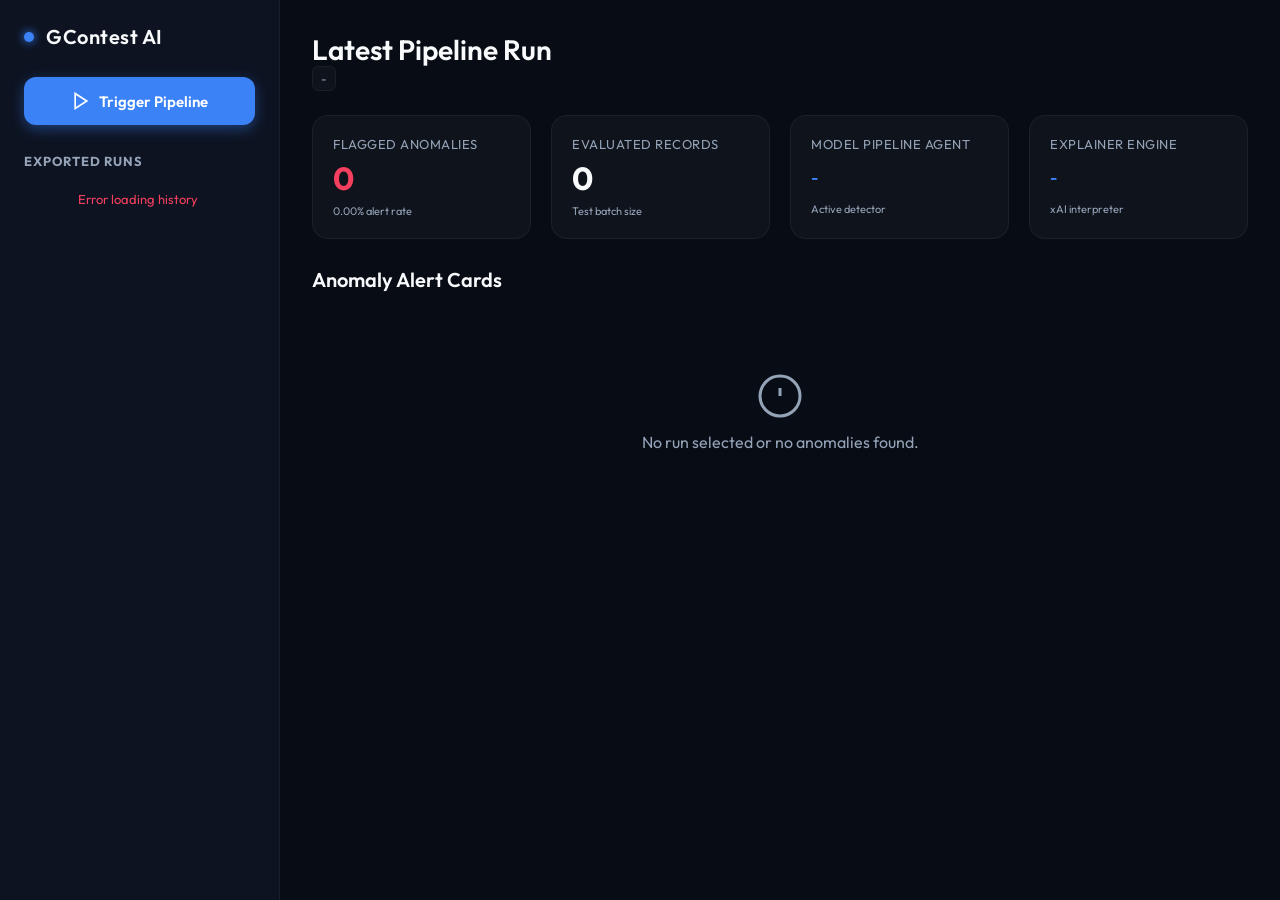
==== static/index.html @ a26f2752 "feat(web): add premium glassmorphic dark-theme dashboard UI for pipeline execution and xAI visualiza" ====
<!DOCTYPE html>
<html lang="en">
<head>
    <meta charset="UTF-8">
    <meta name="viewport" content="width=device-width, initial-scale=1.0">
    <title>GContest Fraud Pipeline Dashboard</title>
    <!-- Fonts -->
    <link rel="preconnect" href="https://fonts.googleapis.com">
    <link rel="preconnect" href="https://fonts.gstatic.com" crossorigin>
    <link href="https://fonts.googleapis.com/css2?family=Outfit:wght@300;400;500;600;700&family=JetBrains+Mono:wght@400;500&display=swap" rel="stylesheet">
    <!-- Vanilla CSS -->
    <link rel="stylesheet" href="/static/style.css">
</head>
<body class="dark-theme">
    <div class="dashboard-container">
        
        <!-- Sidebar -->
        <aside class="sidebar">
            <div class="sidebar-header">
                <div class="glow-dot"></div>
                <h2>GContest AI</h2>
            </div>
            
            <button id="runBtn" class="pulse-btn">
                <svg width="20" height="20" viewBox="0 0 24 24" fill="none" stroke="currentColor" stroke-width="2"><polygon points="5 3 19 12 5 21 5 3"></polygon></svg>
                <span>Trigger Pipeline</span>
            </button>
            
            <div class="run-history-section">
                <h3>Exported Runs</h3>
                <ul id="historyList" class="history-list">
                    <li class="loading-item">Loading history...</li>
                </ul>
            </div>
        </aside>

        <!-- Main Panel -->
        <main class="main-content">
            <header class="main-header">
                <div class="title-area">
                    <h1 id="runTitle">Latest Pipeline Run</h1>
                    <span id="runTimestamp" class="timestamp-badge">-</span>
                </div>
            </header>

            <!-- Real-time Terminal Panel -->
            <section id="terminalContainer" class="terminal-container hidden">
                <div class="terminal-header">
                    <span class="terminal-dot red"></span>
                    <span class="terminal-dot yellow"></span>
                    <span class="terminal-dot green"></span>
                    <span class="terminal-title">Console Pipeline Log</span>
                    <button id="closeTerminalBtn" class="close-terminal-btn">&times;</button>
                </div>
                <div id="terminalLog" class="terminal-log"></div>
            </section>

            <!-- Metadata Metrics -->
            <section class="metrics-grid">
                <div class="metric-card glass">
                    <div class="metric-label">Flagged Anomalies</div>
                    <div id="metricAlerts" class="metric-val text-red">0</div>
                    <div id="metricRate" class="metric-sub">0.00% alert rate</div>
                </div>
                <div class="metric-card glass">
                    <div class="metric-label">Evaluated Records</div>
                    <div id="metricTotal" class="metric-val">0</div>
                    <div class="metric-sub">Test batch size</div>
                </div>
                <div class="metric-card glass">
                    <div class="metric-label">Model Pipeline Agent</div>
                    <div id="metricModel" class="metric-val-sm">-</div>
                    <div class="metric-sub">Active detector</div>
                </div>
                <div class="metric-card glass">
                    <div class="metric-label">Explainer Engine</div>
                    <div id="metricExplainer" class="metric-val-sm">-</div>
                    <div class="metric-sub">xAI interpreter</div>
                </div>
            </section>

            <!-- Anomaly Alerts Cards List -->
            <section class="alerts-section">
                <h2>Anomaly Alert Cards</h2>
                <div id="alertsGrid" class="alerts-grid">
                    <div class="empty-state">
                        <svg width="48" height="48" viewBox="0 0 24 24" fill="none" stroke="currentColor" stroke-width="1.5"><circle cx="12" cy="12" r="10"></circle><line x1="12" y1="8" x2="12" y2="12"></line><line x1="12" y1="16" x2="12.01" y2="16"></line></svg>
                        <p>No run selected or no anomalies found.</p>
                    </div>
                </div>
            </section>
        </main>
    </div>
    <!-- Vanilla JS -->
    <script src="/static/app.js"></script>
</body>
</html>
---- static/style.css ----
/* CSS Custom Design Tokens */
:root {
    --bg-main: #080c14;
    --bg-sidebar: #0d1321;
    --glass-bg: rgba(255, 255, 255, 0.03);
    --glass-border: rgba(255, 255, 255, 0.05);
    --glass-glow: rgba(59, 130, 246, 0.15);
    --color-text-main: #f8fafc;
    --color-text-muted: #94a3b8;
    --color-accent-blue: #3b82f6;
    --color-accent-red: #f43f5e;
    --color-accent-green: #10b981;
    --font-sans: 'Outfit', sans-serif;
    --font-mono: 'JetBrains Mono', monospace;
}

* {
    margin: 0;
    padding: 0;
    box-sizing: border-box;
}

body.dark-theme {
    background-color: var(--bg-main);
    color: var(--color-text-main);
    font-family: var(--font-sans);
    min-height: 100vh;
    display: flex;
    overflow-x: hidden;
}

/* Dashboard Grid Layout */
.dashboard-container {
    display: grid;
    grid-template-columns: 280px 1fr;
    width: 100vw;
    height: 100vh;
}

/* Sidebar Styling */
.sidebar {
    background-color: var(--bg-sidebar);
    border-right: 1px solid var(--glass-border);
    padding: 24px;
    display: flex;
    flex-direction: column;
    gap: 28px;
    z-index: 10;
}

.sidebar-header {
    display: flex;
    align-items: center;
    gap: 12px;
}

.sidebar-header h2 {
    font-size: 20px;
    font-weight: 600;
    letter-spacing: 0.5px;
}

.glow-dot {
    width: 10px;
    height: 10px;
    background-color: var(--color-accent-blue);
    border-radius: 50%;
    box-shadow: 0 0 10px var(--color-accent-blue);
    animation: pulseGlow 2s infinite ease-in-out;
}

.pulse-btn {
    display: flex;
    align-items: center;
    justify-content: center;
    gap: 8px;
    background-color: var(--color-accent-blue);
    color: white;
    border: none;
    border-radius: 12px;
    padding: 14px;
    font-family: var(--font-sans);
    font-size: 15px;
    font-weight: 600;
    cursor: pointer;
    box-shadow: 0 4px 14px rgba(59, 130, 246, 0.4);
    transition: all 0.3s ease;
}

.pulse-btn:hover {
    transform: translateY(-2px);
    box-shadow: 0 6px 20px rgba(59, 130, 246, 0.6);
}

.pulse-btn:active {
    transform: translateY(0);
}

.run-history-section h3 {
    font-size: 13px;
    text-transform: uppercase;
    color: var(--color-text-muted);
    letter-spacing: 1px;
    margin-bottom: 12px;
}

.history-list {
    list-style: none;
    display: flex;
    flex-direction: column;
    gap: 10px;
    overflow-y: auto;
    max-height: calc(100vh - 220px);
    padding-right: 4px;
}

.history-list::-webkit-scrollbar {
    width: 4px;
}

.history-list::-webkit-scrollbar-thumb {
    background: var(--glass-border);
    border-radius: 4px;
}

.history-item {
    background: var(--glass-bg);
    border: 1px solid var(--glass-border);
    padding: 12px;
    border-radius: 10px;
    cursor: pointer;
    transition: all 0.25s ease;
}

.history-item:hover, .history-item.active {
    background: rgba(255, 255, 255, 0.08);
    border-color: var(--color-accent-blue);
    box-shadow: 0 0 10px rgba(59, 130, 246, 0.1);
}

.history-item .run-name {
    font-size: 14px;
    font-weight: 500;
    margin-bottom: 4px;
    word-break: break-all;
}

.history-item .run-meta {
    font-size: 11px;
    color: var(--color-text-muted);
    display: flex;
    justify-content: space-between;
}

.loading-item {
    font-size: 13px;
    color: var(--color-text-muted);
    text-align: center;
    padding: 10px;
}

/* Main Content Area */
.main-content {
    padding: 32px;
    overflow-y: auto;
    height: 100vh;
    display: flex;
    flex-direction: column;
    gap: 28px;
}

.main-header {
    display: flex;
    justify-content: space-between;
    align-items: center;
}

.main-header h1 {
    font-size: 28px;
    font-weight: 600;
}

.timestamp-badge {
    font-size: 12px;
    background: var(--glass-bg);
    border: 1px solid var(--glass-border);
    padding: 4px 8px;
    border-radius: 6px;
    color: var(--color-text-muted);
}

/* Terminal Log Panel */
.terminal-container {
    background: #04060b;
    border: 1px solid #1e293b;
    border-radius: 12px;
    display: flex;
    flex-direction: column;
    overflow: hidden;
    animation: slideDown 0.3s cubic-bezier(0.16, 1, 0.3, 1);
}

.terminal-container.hidden {
    display: none;
}

.terminal-header {
    background: #0f172a;
    padding: 10px 16px;
    display: flex;
    align-items: center;
    gap: 8px;
    border-bottom: 1px solid #1e293b;
}

.terminal-dot {
    width: 12px;
    height: 12px;
    border-radius: 50%;
}

.terminal-dot.red { background-color: #ef4444; }
.terminal-dot.yellow { background-color: #eab308; }
.terminal-dot.green { background-color: #22c55e; }

.terminal-title {
    font-family: var(--font-mono);
    font-size: 13px;
    color: var(--color-text-muted);
    margin-left: 8px;
    flex-grow: 1;
}

.close-terminal-btn {
    background: none;
    border: none;
    color: var(--color-text-muted);
    font-size: 18px;
    cursor: pointer;
}

.close-terminal-btn:hover {
    color: white;
}

.terminal-log {
    padding: 16px;
    font-family: var(--font-mono);
    font-size: 13px;
    color: #38bdf8;
    background-color: #020408;
    max-height: 250px;
    overflow-y: auto;
    white-space: pre-wrap;
    display: flex;
    flex-direction: column;
    gap: 4px;
}

/* Metrics Section */
.metrics-grid {
    display: grid;
    grid-template-columns: repeat(auto-fit, minmax(200px, 1fr));
    gap: 20px;
}

.metric-card {
    background: var(--glass-bg);
    border: 1px solid var(--glass-border);
    padding: 20px;
    border-radius: 16px;
    display: flex;
    flex-direction: column;
    gap: 6px;
    transition: box-shadow 0.3s ease;
}

.metric-card:hover {
    box-shadow: 0 4px 20px var(--glass-glow);
}

.metric-label {
    font-size: 13px;
    text-transform: uppercase;
    letter-spacing: 0.5px;
    color: var(--color-text-muted);
}

.metric-val {
    font-size: 32px;
    font-weight: 700;
}

.metric-val-sm {
    font-size: 16px;
    font-weight: 600;
    color: var(--color-accent-blue);
    word-break: break-all;
    height: 38px;
    display: flex;
    align-items: center;
}

.metric-sub {
    font-size: 11px;
    color: var(--color-text-muted);
}

.text-red {
    color: var(--color-accent-red);
}

/* Alert Cards Grid */
.alerts-section h2 {
    font-size: 20px;
    font-weight: 600;
    margin-bottom: 16px;
}

.alerts-grid {
    display: grid;
    grid-template-columns: 1fr;
    gap: 24px;
}

.anomaly-card {
    background: var(--glass-bg);
    border: 1px solid var(--glass-border);
    border-radius: 20px;
    padding: 24px;
    display: flex;
    flex-direction: column;
    gap: 20px;
    transition: all 0.3s cubic-bezier(0.25, 0.8, 0.25, 1);
}

.anomaly-card:hover {
    border-color: rgba(244, 63, 94, 0.4);
    box-shadow: 0 8px 32px rgba(244, 63, 94, 0.08);
}

/* Alert Card Inner Layout */
.card-header-row {
    display: flex;
    justify-content: space-between;
    align-items: center;
    border-bottom: 1px solid var(--glass-border);
    padding-bottom: 14px;
}

.card-badge {
    background: rgba(244, 63, 94, 0.15);
    color: var(--color-accent-red);
    border: 1px solid rgba(244, 63, 94, 0.3);
    padding: 6px 12px;
    border-radius: 20px;
    font-size: 12px;
    font-weight: 600;
}

.card-amount-area {
    text-align: right;
}

.card-amount {
    font-size: 18px;
    font-weight: 700;
}

.card-customer {
    font-size: 12px;
    color: var(--color-text-muted);
}

.card-explanation {
    background: rgba(244, 63, 94, 0.05);
    border-left: 4px solid var(--color-accent-red);
    padding: 12px 16px;
    border-radius: 4px 12px 12px 4px;
    font-size: 14px;
    line-height: 1.5;
}

/* SHAP Contributions Graphics */
.contributions-container h4 {
    font-size: 13px;
    color: var(--color-text-muted);
    text-transform: uppercase;
    letter-spacing: 0.5px;
    margin-bottom: 10px;
}

.contrib-bars-list {
    display: flex;
    flex-direction: column;
    gap: 12px;
}

.contrib-bar-item {
    display: flex;
    flex-direction: column;
    gap: 4px;
}

.contrib-bar-label {
    display: flex;
    justify-content: space-between;
    font-size: 13px;
}

.contrib-bar-label .feat-val {
    color: var(--color-text-muted);
}

.bar-track {
    background: rgba(255, 255, 255, 0.05);
    height: 8px;
    border-radius: 4px;
    overflow: hidden;
}

.bar-fill {
    height: 100%;
    border-radius: 4px;
    transition: width 0.8s ease;
}

.bar-fill.positive {
    background-color: var(--color-accent-red);
    box-shadow: 0 0 8px rgba(244, 63, 94, 0.5);
}

.bar-fill.negative {
    background-color: var(--color-accent-green);
}

/* Counterfactuals Recourse Layout */
.recourse-container {
    background: rgba(16, 185, 129, 0.04);
    border: 1px dashed rgba(16, 185, 129, 0.25);
    padding: 16px;
    border-radius: 12px;
    display: flex;
    flex-direction: column;
    gap: 8px;
}

.recourse-container h4 {
    font-size: 13px;
    color: var(--color-accent-green);
    text-transform: uppercase;
    letter-spacing: 0.5px;
}

.recourse-list {
    display: flex;
    flex-direction: column;
    gap: 6px;
    font-size: 13px;
}

.recourse-item {
    display: flex;
    justify-content: space-between;
}

.recourse-val {
    font-weight: 500;
}

/* Interactions */
.interactions-container h4 {
    font-size: 13px;
    color: var(--color-text-muted);
    text-transform: uppercase;
    letter-spacing: 0.5px;
    margin-bottom: 8px;
}

.interactions-list {
    display: flex;
    flex-direction: column;
    gap: 6px;
    font-size: 13px;
    background: var(--glass-bg);
    padding: 12px;
    border-radius: 8px;
}

.interaction-item {
    display: flex;
    justify-content: space-between;
}

.interaction-val {
    color: var(--color-accent-red);
    font-weight: 500;
}

/* Empty State */
.empty-state {
    text-align: center;
    padding: 64px;
    color: var(--color-text-muted);
    display: flex;
    flex-direction: column;
    align-items: center;
    gap: 12px;
}

/* Keyframes Animations */
@keyframes pulseGlow {
    0%, 100% {
        box-shadow: 0 0 10px rgba(59, 130, 246, 0.4);
    }
    50% {
        box-shadow: 0 0 20px rgba(59, 130, 246, 0.8);
    }
}

@keyframes slideDown {
    from {
        opacity: 0;
        transform: translateY(-20px);
    }
    to {
        opacity: 1;
        transform: translateY(0);
    }
}
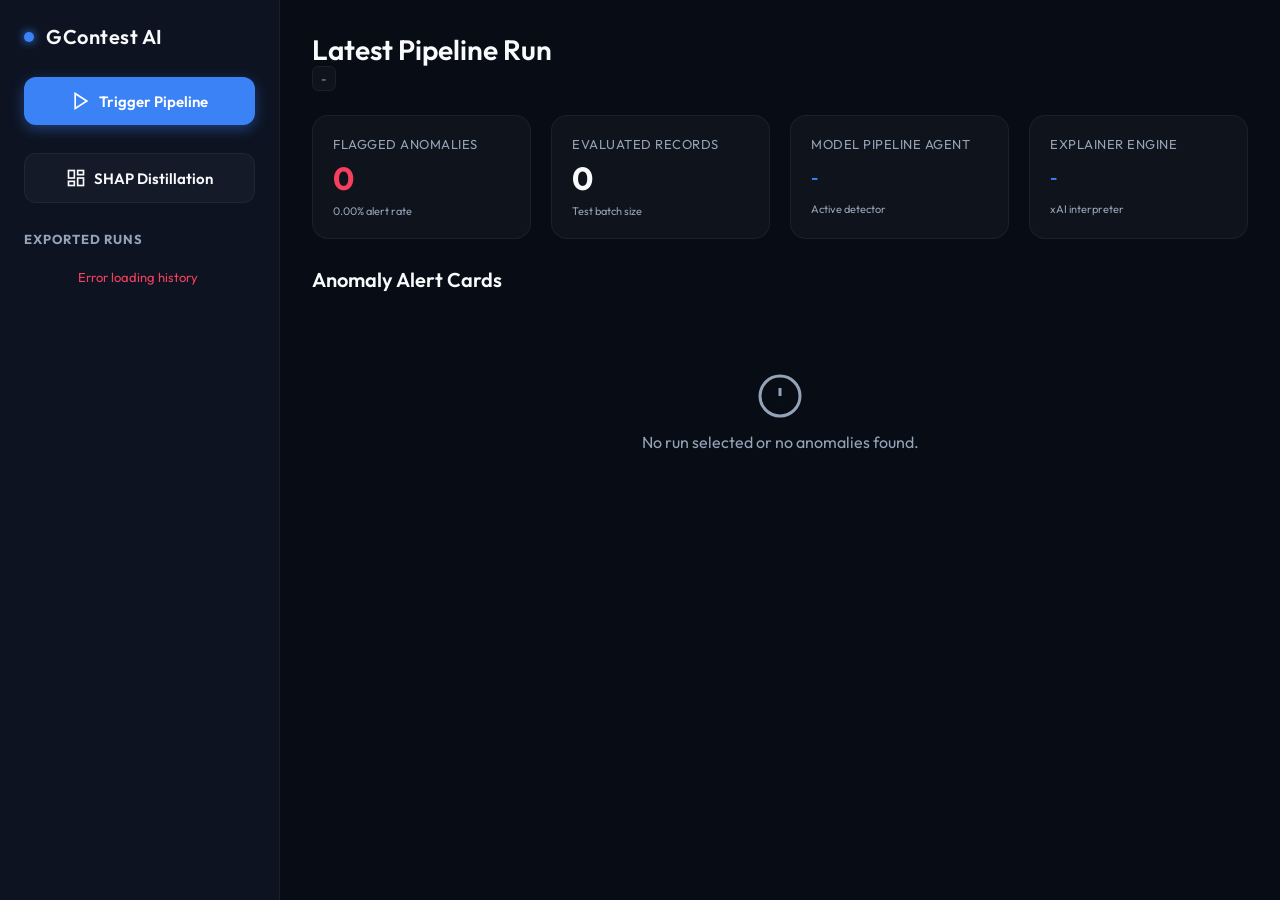
==== commit d6c6336c: "final" ====
--- a/static/index.html
+++ b/static/index.html
@@ -25,6 +25,11 @@
                 <svg width="20" height="20" viewBox="0 0 24 24" fill="none" stroke="currentColor" stroke-width="2"><polygon points="5 3 19 12 5 21 5 3"></polygon></svg>
                 <span>Trigger Pipeline</span>
             </button>
+
+            <a href="/patterns" class="nav-link-btn glass">
+                <svg width="20" height="20" viewBox="0 0 24 24" fill="none" stroke="currentColor" stroke-width="2"><rect x="3" y="3" width="7" height="9"></rect><rect x="14" y="3" width="7" height="5"></rect><rect x="14" y="12" width="7" height="9"></rect><rect x="3" y="16" width="7" height="5"></rect></svg>
+                <span>SHAP Distillation</span>
+            </a>
             
             <div class="run-history-section">
                 <h3>Exported Runs</h3>
--- a/static/style.css
+++ b/static/style.css
@@ -508,6 +508,59 @@
     gap: 12px;
 }
 
+.copy-card-btn {
+    display: flex;
+    align-items: center;
+    gap: 6px;
+    background: rgba(255, 255, 255, 0.05);
+    border: 1px solid var(--glass-border);
+    color: var(--color-text-main);
+    padding: 6px 12px;
+    border-radius: 8px;
+    font-family: var(--font-sans);
+    font-size: 12px;
+    font-weight: 500;
+    cursor: pointer;
+    transition: all 0.2s ease;
+}
+
+.copy-card-btn:hover {
+    background: rgba(255, 255, 255, 0.15);
+    border-color: var(--color-accent-blue);
+    box-shadow: 0 0 8px rgba(59, 130, 246, 0.2);
+}
+
+.confirm-fraud-btn {
+    display: flex;
+    align-items: center;
+    gap: 6px;
+    background: rgba(255, 255, 255, 0.05);
+    border: 1px solid var(--glass-border);
+    color: var(--color-text-main);
+    padding: 6px 12px;
+    border-radius: 8px;
+    font-family: var(--font-sans);
+    font-size: 12px;
+    font-weight: 500;
+    cursor: pointer;
+    transition: all 0.2s ease;
+}
+
+.confirm-fraud-btn:hover {
+    background: rgba(244, 63, 94, 0.15);
+    border-color: var(--color-accent-red);
+    color: var(--color-accent-red);
+    box-shadow: 0 0 8px rgba(244, 63, 94, 0.2);
+}
+
+.confirm-fraud-btn.confirmed {
+    background: rgba(16, 185, 129, 0.15);
+    border-color: var(--color-accent-green);
+    color: var(--color-accent-green);
+    cursor: default;
+    pointer-events: none;
+}
+
 /* Keyframes Animations */
 @keyframes pulseGlow {
     0%, 100% {
@@ -528,3 +581,329 @@
         transform: translateY(0);
     }
 }
+
+/* Navigation button inside sidebar */
+.nav-link-btn {
+    display: flex;
+    align-items: center;
+    justify-content: center;
+    gap: 8px;
+    background: var(--glass-bg);
+    border: 1px solid var(--glass-border);
+    color: var(--color-text-main);
+    text-decoration: none;
+    border-radius: 12px;
+    padding: 14px;
+    font-family: var(--font-sans);
+    font-size: 15px;
+    font-weight: 600;
+    cursor: pointer;
+    transition: all 0.3s ease;
+}
+
+.nav-link-btn:hover {
+    background: rgba(255, 255, 255, 0.08);
+    border-color: var(--color-accent-blue);
+    box-shadow: 0 0 12px rgba(59, 130, 246, 0.25);
+    transform: translateY(-1px);
+}
+
+/* Patterns Page Layout */
+.patterns-page {
+    width: 100vw;
+    min-height: 100vh;
+    padding: 40px;
+    display: flex;
+    flex-direction: column;
+    gap: 32px;
+    overflow-y: auto;
+}
+
+.patterns-topbar {
+    display: flex;
+    align-items: center;
+    gap: 24px;
+    border-bottom: 1px solid var(--glass-border);
+    padding-bottom: 20px;
+}
+
+.back-link {
+    display: flex;
+    align-items: center;
+    gap: 8px;
+    background: var(--glass-bg);
+    border: 1px solid var(--glass-border);
+    color: var(--color-text-main);
+    text-decoration: none;
+    padding: 10px 16px;
+    border-radius: 10px;
+    font-size: 14px;
+    font-weight: 600;
+    transition: all 0.2s ease;
+}
+
+.back-link:hover {
+    background: rgba(255, 255, 255, 0.08);
+    border-color: var(--color-accent-blue);
+}
+
+.patterns-title-area h1 {
+    font-size: 26px;
+    font-weight: 700;
+    margin-bottom: 4px;
+}
+
+.patterns-subtitle {
+    font-size: 14px;
+    color: var(--color-text-muted);
+}
+
+.patterns-summary {
+    display: grid;
+    grid-template-columns: repeat(auto-fit, minmax(220px, 1fr));
+    gap: 20px;
+}
+
+.patterns-cards-section h2 {
+    font-size: 20px;
+    font-weight: 600;
+    margin-bottom: 20px;
+}
+
+.patterns-grid {
+    display: grid;
+    grid-template-columns: repeat(auto-fill, minmax(400px, 1fr));
+    gap: 24px;
+}
+
+/* Pattern Card */
+.pattern-card {
+    background: var(--glass-bg);
+    border: 1px solid var(--glass-border);
+    border-radius: 20px;
+    padding: 24px;
+    display: flex;
+    flex-direction: column;
+    gap: 18px;
+    transition: all 0.3s cubic-bezier(0.25, 0.8, 0.25, 1);
+}
+
+.pattern-card:hover {
+    border-color: rgba(59, 130, 246, 0.4);
+    box-shadow: 0 8px 32px rgba(59, 130, 246, 0.08);
+    transform: translateY(-3px);
+}
+
+.pattern-card-header {
+    display: flex;
+    align-items: flex-start;
+    justify-content: space-between;
+    gap: 16px;
+    border-bottom: 1px solid var(--glass-border);
+    padding-bottom: 14px;
+}
+
+.rank-badge {
+    background: rgba(59, 130, 246, 0.15);
+    color: var(--color-accent-blue);
+    border: 1px solid rgba(59, 130, 246, 0.3);
+    padding: 4px 10px;
+    border-radius: 12px;
+    font-size: 13px;
+    font-weight: 700;
+}
+
+.pattern-stats {
+    display: flex;
+    gap: 20px;
+}
+
+.stat-item {
+    display: flex;
+    flex-direction: column;
+    align-items: flex-end;
+}
+
+.stat-lbl {
+    font-size: 10px;
+    text-transform: uppercase;
+    color: var(--color-text-muted);
+    letter-spacing: 0.5px;
+    margin-bottom: 2px;
+}
+
+.stat-val {
+    font-size: 16px;
+    font-weight: 700;
+}
+
+.stat-val-sm {
+    font-size: 13px;
+    font-weight: 600;
+    color: var(--color-text-main);
+}
+
+.stat-pct {
+    font-size: 11px;
+    color: var(--color-text-muted);
+}
+
+.text-blue {
+    color: var(--color-accent-blue);
+}
+
+/* Feature Badges */
+.pattern-features-row {
+    display: flex;
+    flex-wrap: wrap;
+    gap: 8px;
+}
+
+.feat-badge {
+    display: flex;
+    align-items: center;
+    gap: 6px;
+    padding: 6px 12px;
+    border-radius: 8px;
+    font-size: 12px;
+    font-weight: 600;
+    font-family: var(--font-mono);
+    border: 1px solid rgba(255, 255, 255, 0.08);
+    background: rgba(255, 255, 255, 0.02);
+}
+
+.feat-badge.index-0 {
+    background: rgba(244, 63, 94, 0.08);
+    border-color: rgba(244, 63, 94, 0.25);
+    color: var(--color-accent-red);
+}
+
+.feat-badge.index-1 {
+    background: rgba(59, 130, 246, 0.08);
+    border-color: rgba(59, 130, 246, 0.25);
+    color: var(--color-accent-blue);
+}
+
+.feat-badge.index-2 {
+    background: rgba(250, 204, 21, 0.08);
+    border-color: rgba(250, 204, 21, 0.25);
+    color: #facc15;
+}
+
+.badge-idx {
+    display: inline-flex;
+    align-items: center;
+    justify-content: center;
+    width: 16px;
+    height: 16px;
+    border-radius: 50%;
+    background: rgba(255, 255, 255, 0.1);
+    font-size: 10px;
+    color: var(--color-text-main);
+}
+
+.feat-badge.index-0 .badge-idx {
+    background: rgba(244, 63, 94, 0.2);
+}
+.feat-badge.index-1 .badge-idx {
+    background: rgba(59, 130, 246, 0.2);
+}
+.feat-badge.index-2 .badge-idx {
+    background: rgba(250, 204, 21, 0.2);
+}
+
+/* Narrative Section */
+.pattern-narrative {
+    background: rgba(255, 255, 255, 0.02);
+    border-left: 3px solid var(--color-accent-blue);
+    padding: 10px 14px;
+    border-radius: 0 10px 10px 0;
+}
+
+.narrative-title {
+    font-size: 11px;
+    text-transform: uppercase;
+    color: var(--color-text-muted);
+    letter-spacing: 0.5px;
+    margin-bottom: 4px;
+}
+
+.narrative-text {
+    font-size: 13px;
+    line-height: 1.4;
+    color: var(--color-text-main);
+    font-style: italic;
+}
+
+/* Sample Details */
+.pattern-sample-details {
+    display: flex;
+    flex-direction: column;
+    gap: 8px;
+}
+
+.sample-title {
+    font-size: 11px;
+    text-transform: uppercase;
+    color: var(--color-text-muted);
+    letter-spacing: 0.5px;
+}
+
+.sample-grid {
+    display: grid;
+    grid-template-columns: repeat(4, 1fr);
+    gap: 12px;
+    background: rgba(255, 255, 255, 0.01);
+    border: 1px solid var(--glass-border);
+    padding: 10px 12px;
+    border-radius: 10px;
+}
+
+.sample-cell {
+    display: flex;
+    flex-direction: column;
+    gap: 2px;
+}
+
+.cell-lbl {
+    font-size: 9px;
+    text-transform: uppercase;
+    color: var(--color-text-muted);
+}
+
+.cell-val {
+    font-size: 12px;
+    font-weight: 500;
+    color: var(--color-text-main);
+    white-space: nowrap;
+    overflow: hidden;
+    text-overflow: ellipsis;
+}
+
+.cell-val.amount {
+    color: var(--color-accent-green);
+    font-weight: 600;
+}
+
+/* Info Performance Banner */
+.info-banner {
+    display: flex;
+    align-items: center;
+    gap: 12px;
+    background: rgba(59, 130, 246, 0.05);
+    border: 1px solid rgba(59, 130, 246, 0.20);
+    border-radius: 12px;
+    padding: 14px 20px;
+    font-size: 14px;
+    color: var(--color-text-main);
+    margin-bottom: 8px;
+    animation: slideDown 0.3s ease-out;
+}
+
+.info-icon {
+    font-size: 18px;
+    color: var(--color-accent-blue);
+    font-weight: bold;
+}
+
+
